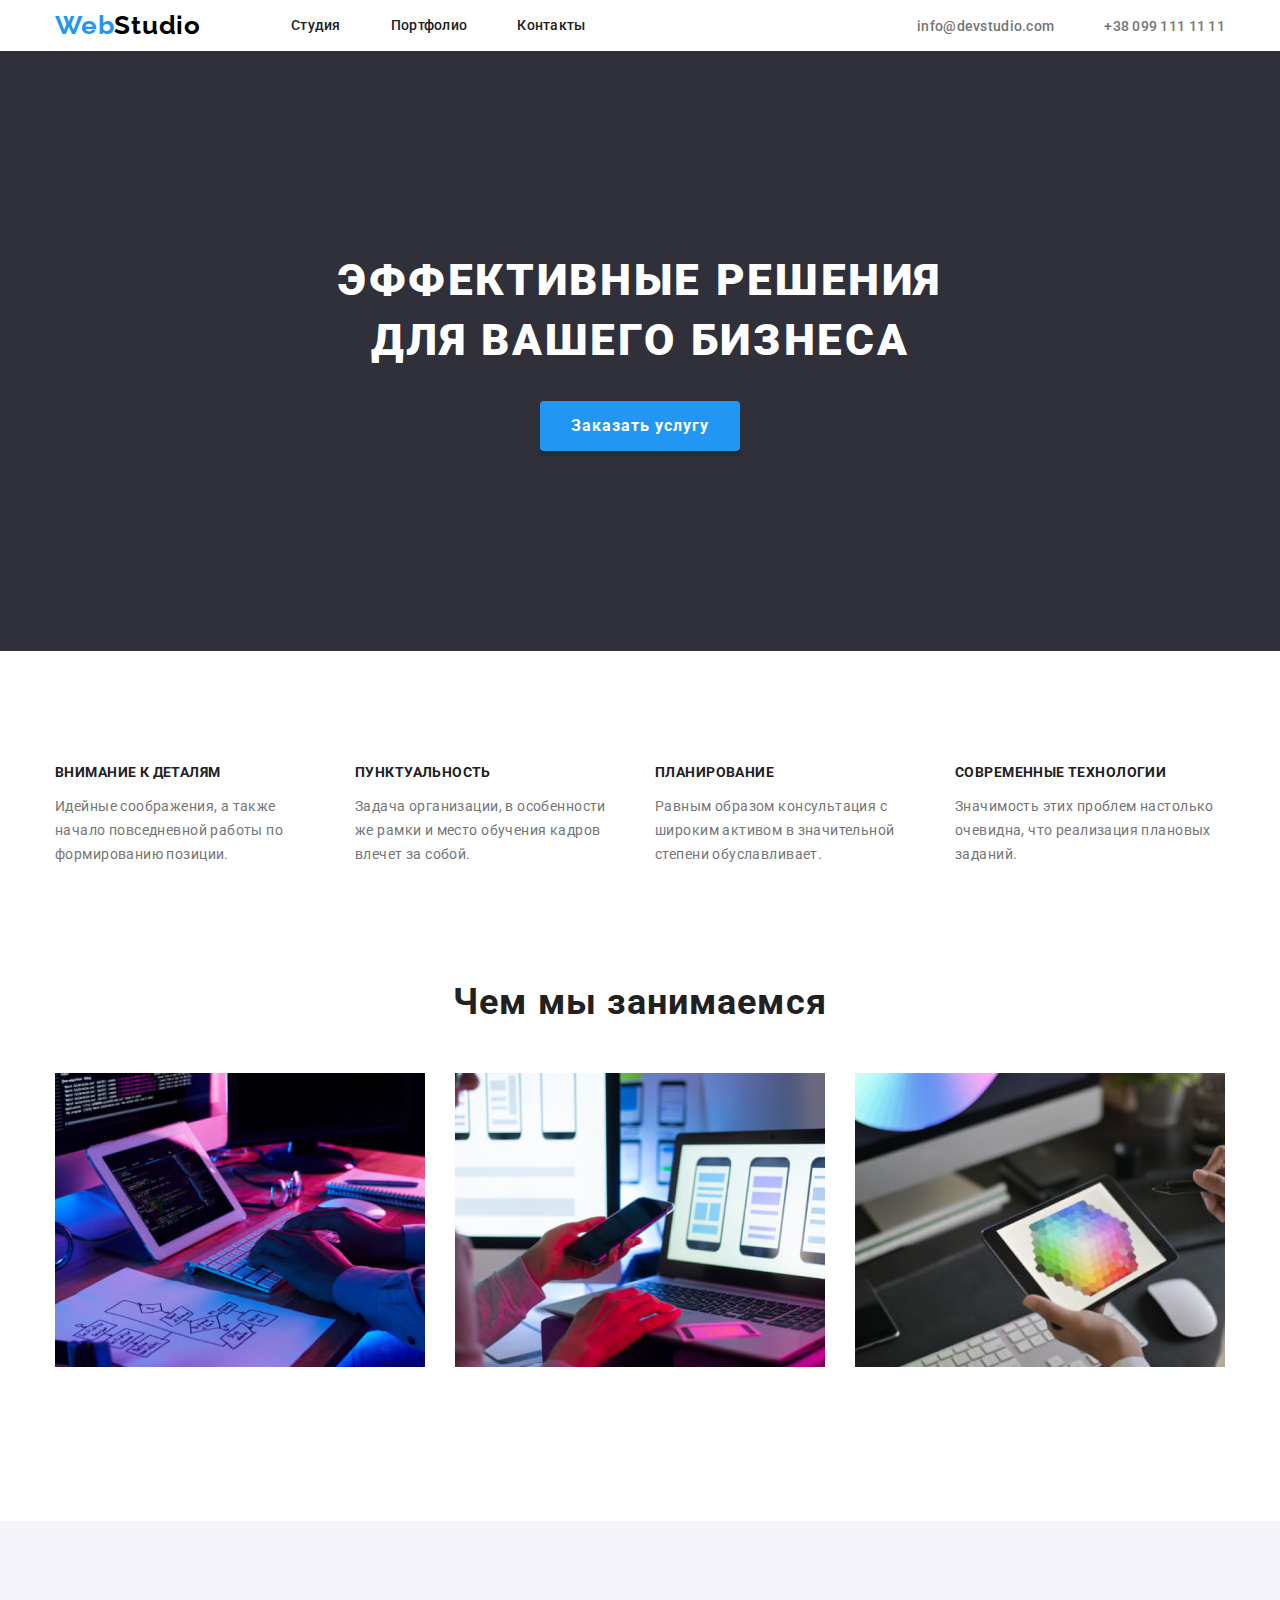
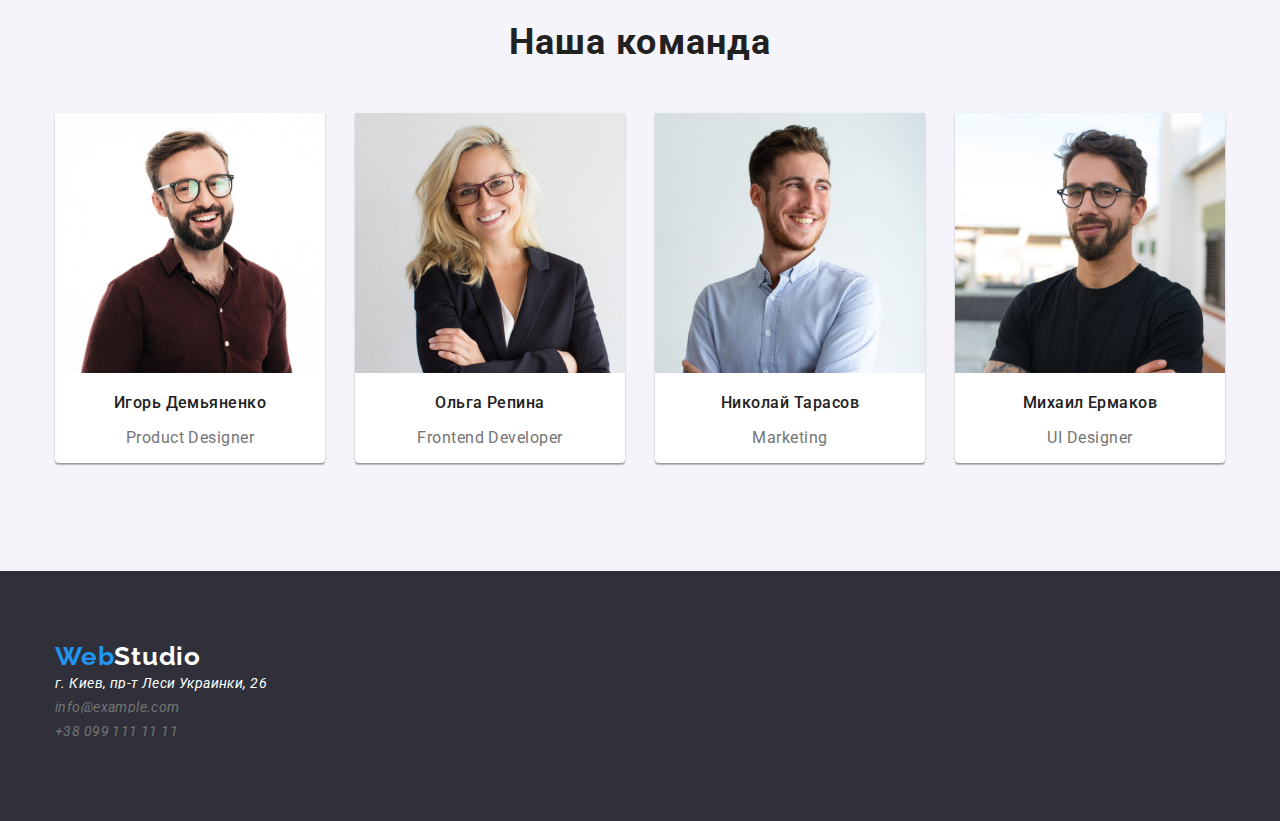
==== index.html @ aea8e9a0 "working day" ====
<!DOCTYPE html>
<html lang="ru">
  <head>
    <meta charset="UTF-8" />
    <meta http-equiv="X-UA-Compatible" content="IE=edge" />
    <meta name="viewport" content="width=device-width, initial-scale=1.0" />
    <title>Document</title>
    <link rel="stylesheet" href="./css/styles.css" />
    <link
      href="https://fonts.googleapis.com/css2?family=Raleway:wght@700&family=Roboto:ital,wght@0,500;0,700;0,900;1,400&display=swap"
      rel="stylesheet"
    />
  </head>

  <body>
    <header class="header container">
      <a class="link logo" href=""><span class="logo-blue">Web</span>Studio</a>
      <nav class="nav">
        <ul class="list-nav">
          <li class="item"><a class="link" href="./index.html">Студия</a></li>
          <li class="item">
            <a class="link" href="./portfolio.html">Портфолио</a>
          </li>
          <li class="item"><a class="link" href="">Контакты</a></li>
        </ul>
      </nav>
      <ul class="list-info">
        <li class="item"><a class="link" href="">info@devstudio.com</a></li>
        <li class="item"><a class="link" href="">+38 099 111 11 11</a></li>
      </ul>
    </header>
    <main>
      <section class="section-hero">
        <div class="container">
          <h1 class="title-hero">Эффективные решения для вашего бизнеса</h1>
          <button class="btn-hero" type="button">Заказать услугу</button>
        </div>
      </section>
      <section class="section-preference container">
        <h2 hidden>Наши преимущества</h2>
        <ul class="list">
          <li class="item">
            <h3 class="title-preference">Внимание к деталям</h3>
            <p class="txt">
              Идейные соображения, а также начало повседневной работы по
              формированию позиции.
            </p>
          </li>
          <li class="item">
            <h3 class="title-preference">Пунктуальность</h3>
            <p class="txt">
              Задача организации, в особенности же рамки и место обучения кадров
              влечет за собой.
            </p>
          </li>
          <li class="item">
            <h3 class="title-preference">Планирование</h3>
            <p class="txt">
              Равным образом консультация с широким активом в значительной
              степени обуславливает.
            </p>
          </li>
          <li class="item">
            <h3 class="title-preference">Современные технологии</h3>
            <p class="txt">
              Значимость этих проблем настолько очевидна, что реализация
              плановых заданий.
            </p>
          </li>
        </ul>
      </section>
      <section class="section-what-we-do container">
        <h2 class="title-what-we-do">Чем мы занимаемся</h2>
        <ul class="list">
          <li class="item">
            <img
              src="./imeges/img.jpg"
              alt="работа с компьютером"
              width="370"
              height="294"
            />
          </li>
          <li class="item">
            <img
              src="./imeges/img1.jpg"
              alt="работа с мобильним телефоном"
              width="370"
              height="294"
            />
          </li>
          <li class="item">
            <img
              src="./imeges/img2.jpg"
              alt="работа с планшетом"
              width="370"
              height="294"
            />
          </li>
        </ul>
      </section>
      <section class="section-our-team">
        <div class="container">
          <h2 class="title-our-team">Наша команда</h2>
          <ul class="list">
            <li class="item">
              <img
                src="./imeges/img3.jpg"
                alt="Фото Игоря Демьяненка"
                width="270"
                height="260"
              />
              <h3 class="title-name">Игорь Демьяненко</h3>
              <p class="txt-post" lang="en">Product Designer</p>
            </li>
            <li class="item">
              <img
                src="./imeges/img4.jpg"
                alt=" фото Ольги Репини"
                width="270"
                height="260"
              />
              <h3 class="title-name">Ольга Репина</h3>
              <p class="txt-post" lang="en">Frontend Developer</p>
            </li>
            <li class="item">
              <img
                src="./imeges/img5.jpg"
                alt="фото Николая Тарасова"
                width="270"
                height="260"
              />
              <h3 class="title-name">Николай Тарасов</h3>
              <p class="txt-post" lang="en">Marketing</p>
            </li>
            <li class="item">
              <img
                src="./imeges/img6.jpg"
                alt="фото Михаила Ермакова"
                width="270"
                height="260"
              />
              <h3 class="title-name">Михаил Ермаков</h3>
              <p class="txt-post" lang="en">UI Designer</p>
            </li>
          </ul>
        </div>
      </section>
    </main>
    <footer class="footer">
      <div class="container">
        <a class="link logo while" href=""
          ><span class="logo-blue">Web</span>Studio</a
        >
        <address>
          <p class="txt-address">г. Киев, пр-т Леси Украинки, 26</p>
          <ul class="list">
            <li class="item">
              <a class="link footer" href="">info@example.com</a>
            </li>
            <li class="item">
              <a class="link footer" href="">+38 099 111 11 11</a>
            </li>
          </ul>
        </address>
      </div>
    </footer>
  </body>
</html>
---- css/styles.css ----
:root {
     /*шрифти*/
     --main-font: Roboto, serif;
     --secondary-font: Raleway, serif;
     /*колір тексту*/
     --accent-cl: #2196F3;
     --main-txt-col: #212121;
     --secondary-txt-col: #757575;
     /*фон*/
     --secondary-bg-col: #F5F4FA;
     --dark-bg-col: #2F303A;
     /*кнопки*/
     --main-btn-col: #F5F4FA;
     --hero-bg-btn-col: #2196F3;
 }

 *,
 *::before,
 *::after {
     box-sizing: border-box;
 }

 body {
     font-family: var(--main-font);

     color: var(--secondary-txt-col);
     margin: 0px;
 }

 /*контейнер*/
 .container {
     max-width: 1200px;
     margin: 0 auto;
     padding: 0 15px;
 }

 /*навігація*/
 .nav {
     font-weight: 500;
     font-size: 14px;
     line-height: 1.14;
     letter-spacing: 0.02em;
 }

 /*хедер*/
 .header {

     margin-left: auto;
     margin-right: auto;
     width: 1200px;
     background: #FFFFFF;

     display: flex;
     align-items: center;
 }

 .nav .list-nav {
     display: flex;

     padding: 0px;
 }

 .list-nav .item {
     margin-right: 50px;


 }

 .list-nav .item:last-child {
     margin-right: 0px;
 }

 /*переваги*/


 .section-preference .item {
     width: 270px;
     margin-right: 30px;
 }

 .section-preference .list {
     margin: 0px;
     padding: 0px;
     display: flex;
     margin-top: 100px;
     margin-bottom: 100px;

 }

 .section-preference .item:last-child {
     margin-right: 0px;
 }

 /*Чем мы занимаемся*/

 .title-what-we-do {
     margin-bottom: 50px;
 }

 .section-what-we-do .list {
     padding: 0px;
     margin-bottom: 150px;

     display: flex;
     justify-content: center;



 }

 .section-what-we-do .list:last-child {
     margin-right: 0px;
 }

 .section-what-we-do .item {
     margin-right: 30px;
 }

 .section-what-we-do .item:last-child {
     margin-right: 0px;
 }

 /*наша команда*/
 .section-our-team {
     background: #F5F4FA;
     height: 650px;
     padding-top: 100px;
 }

 .title-our-team {
     margin: 0px;
     margin-bottom: 50px;
 }

 .section-our-team .list {
     margin: 0px;
     padding: 0px;
     margin-bottom: 50px;

     display: flex;

 }

 .section-our-team .item {
     background: #FFFFFF;
     box-shadow: 0px 1px 3px rgba(0, 0, 0, 0.12), 0px 1px 1px rgba(0, 0, 0, 0.14), 0px 2px 1px rgba(0, 0, 0, 0.2);
     border-radius: 0px 0px 4px 4px;

     margin-right: 30px;
 }

 .section-our-team .item:last-child {
     margin-right: 0px;
 }

 /*підвал*/
 .footer {
     padding-top: 10px;
     height: 250px;


 }

 .footer .container {
     margin-top: 60px;
     display: flex;
     display: block;
 }

 .footer .list {
     padding: 0px;
     margin: 0px;
 }

 .txt-address {
     margin: 0px;
 }

 /*портфоліо*/

 /*фільтр*/
 .section-filters {
     border-top-width: 1px;
     border-top-style: solid;
     border-top-color: #ECECEC;
 }

 .section-filters .list {
     padding: 0px;
     margin-top: 100px;
     margin-bottom: 40px;
     display: flex;
     justify-content: center;

 }

 .section-filters .btn {
     padding: 0px 20px;
     min-height: 40px;
     border: 0px;
     border-radius: 4px;
     margin-right: 10px;
 }

 .section-filters .item {
     margin-right: 10px;

 }

 .section-filters .item:last-child {
     margin-right: 0px;
 }

 /*каталог*/

 .section-catalog {
     max-width: 1206px;
     margin: auto;
     padding: 0px 15px;
     margin-bottom: 85px;
 }

 .section-catalog .list {
     margin: 0px;
     padding: 0px;
     display: flex;
     flex-wrap: wrap;


 }

 .section-catalog .item {

     margin-right: 30px;
     margin-bottom: 30px;
     border: 1px solid #EEEEEE;



 }

 .section-catalog .item:nth-child(3n) {
     margin-right: 0px;
 }

 /*список*/
 .list {
     list-style-type: none;
 }

 .item {
     list-style-type: none;
 }

 /*кнопки*/
 .btn {
     color: var(--main-txt-col);
     background-color: var(--secondary-bg-col);
     font-family: inherit;
     font-weight: 500;
     font-size: 16px;
     line-height: 1.62;
     text-align: center;
     letter-spacing: 0.03em;

 }

 .btn-hero {
     background-color: var(--hero-bg-btn-col);
     color: #FFFFFF;
     font-family: inherit;
     font-weight: 700;
     font-size: 16px;
     line-height: 1.88;
     text-align: center;
     letter-spacing: 0.06em;
     border: 0px;
     min-width: 200px;
     min-height: 50px;
     left: 700px;
     box-shadow: 0px 4px 4px rgba(0, 0, 0, 0.15);
     border-radius: 4px;
     margin: auto;
     display: block;
     padding: 0px 15px;
 }

 .btn:hover,
 .btn:focus {
     color: #FFFFFF;
     background: var(--accent-cl);
 }

 /*силки*/
 .link {
     color: var(--main-txt-col);
     text-decoration: none;
     font-family: var(--main-font);
     font-weight: 500;
     font-weight: 500;
     font-size: 14px;
     line-height: 1.14;
     letter-spacing: 0.02em;


 }

 .link:hover {
     color: var(--accent-cl);
 }

 .link:focus {
     color: var(--accent-cl);
 }

 .list-info {
     padding: 0px;
     display: flex;
     margin-left: auto;
 }

 .list-info .item+.item {
     margin-left: 50px;
 }

 .list-info .link {
     color: var(--secondary-txt-col);
     font-weight: 500;
     font-size: 14px;
     line-height: 1.14;
     letter-spacing: 0.02em;

 }

 .link.footer {
     color: var(--secondary-txt-col);
     font-weight: 400;
     font-size: 14px;
     line-height: 1.71;
     letter-spacing: 0.03em;
 }

 .footer:hover,
 .footer:focus {
     color: var(--accent-cl);
 }

 .link-catalog {

     text-decoration: none;
 }



 .link-catalog:hover,
 .link-catalog:focus {
     color: var(--accent-cl);

 }

 .txt-projects {
     font-weight: 400;
     font-size: 16px;
     line-height: 1.88;
     letter-spacing: 0.03em;
     color: var(--secondary-txt-col);
     margin: 20px 25px;


 }

 .title-projects {
     font-weight: 700;
     font-size: 18px;
     line-height: 2.0;
     letter-spacing: 0.06em;
     color: var(--main-txt-col);
     margin: 20px 25px;
 }



 /*лого*/

 .logo-blue {
     color: var(--accent-cl);
 }

 .logo {
     margin-right: 90px;

     color: #000000;
     font-family: var(--secondary-font);
     font-weight: 700;
     font-size: 26px;
     line-height: 1.19;
     letter-spacing: 0.03em;
 }

 .logo.while {
     color: #FFFFFF;
 }



 /*фони*/
 .section-hero {
     background-color: var(--dark-bg-col);
     height: 600px;
     display: flex;
     align-items: center;

 }

 .footer {
     background: #2F303A;
 }






 /*текст*/
 .txt {

     font-size: 14px;
     line-height: 1.71;
     letter-spacing: 0.03em;
 }

 .txt-post {

     line-height: 1.19;
     text-align: center;
     letter-spacing: 0.03em;
 }

 .txt-address {
     font-weight: 400;
     font-size: 14px;
     line-height: 1.71;
     letter-spacing: 0.03em;
     color: #FFFFFF;
 }





 /*заголовки*/
 .title-hero {
     color: #FFFFFF;
     font-weight: 900;
     font-size: 44px;
     line-height: 1.36;

     letter-spacing: 0.06em;
     text-transform: uppercase;
     max-width: 700px;
     text-align: center;
     margin: auto;
     margin-bottom: 30px;
 }

 .title-preference {
     font-family: var(--main-font);
     font-weight: 700;
     font-size: 14px;
     line-height: 1.14;
     letter-spacing: 0.03em;
     color: var(--main-txt-col);
     text-transform: uppercase;
 }

 .title-what-we-do {
     font-family: var(--main-font);
     font-weight: 700;
     font-size: 36px;
     line-height: 1.17;
     text-align: center;
     letter-spacing: 0.03em;
     color: var(--main-txt-col);
 }

 .title-our-team {

     font-weight: 700;
     font-size: 36px;
     line-height: 1.17;
     text-align: center;
     letter-spacing: 0.03em;
     color: var(--main-txt-col);
 }

 .title-name {

     font-weight: 500;
     font-size: 16px;
     line-height: 1.19;
     text-align: center;
     letter-spacing: 0.03em;
     color: var(--main-txt-col);
 }

 .title-projects {
     font-weight: 700;
     font-size: 18px;
     line-height: 2.0;
     letter-spacing: 0.06em;
     color: var(--main-txt-col);
 }




 /*
 .address {
     color: var(--secondary-txt-col);
     font-weight: 500;
     font-size: 14px;
     line-height: 1.14;
     letter-spacing: 0.02em;
     outline: 2px solid tomato;
 }

 .phone {
     color: var(--secondary-txt-col);
     font-weight: 500;
     font-size: 14px;
     line-height: 1.14;
     letter-spacing: 0.02em;
     outline: 2px solid tomato;
 }*/
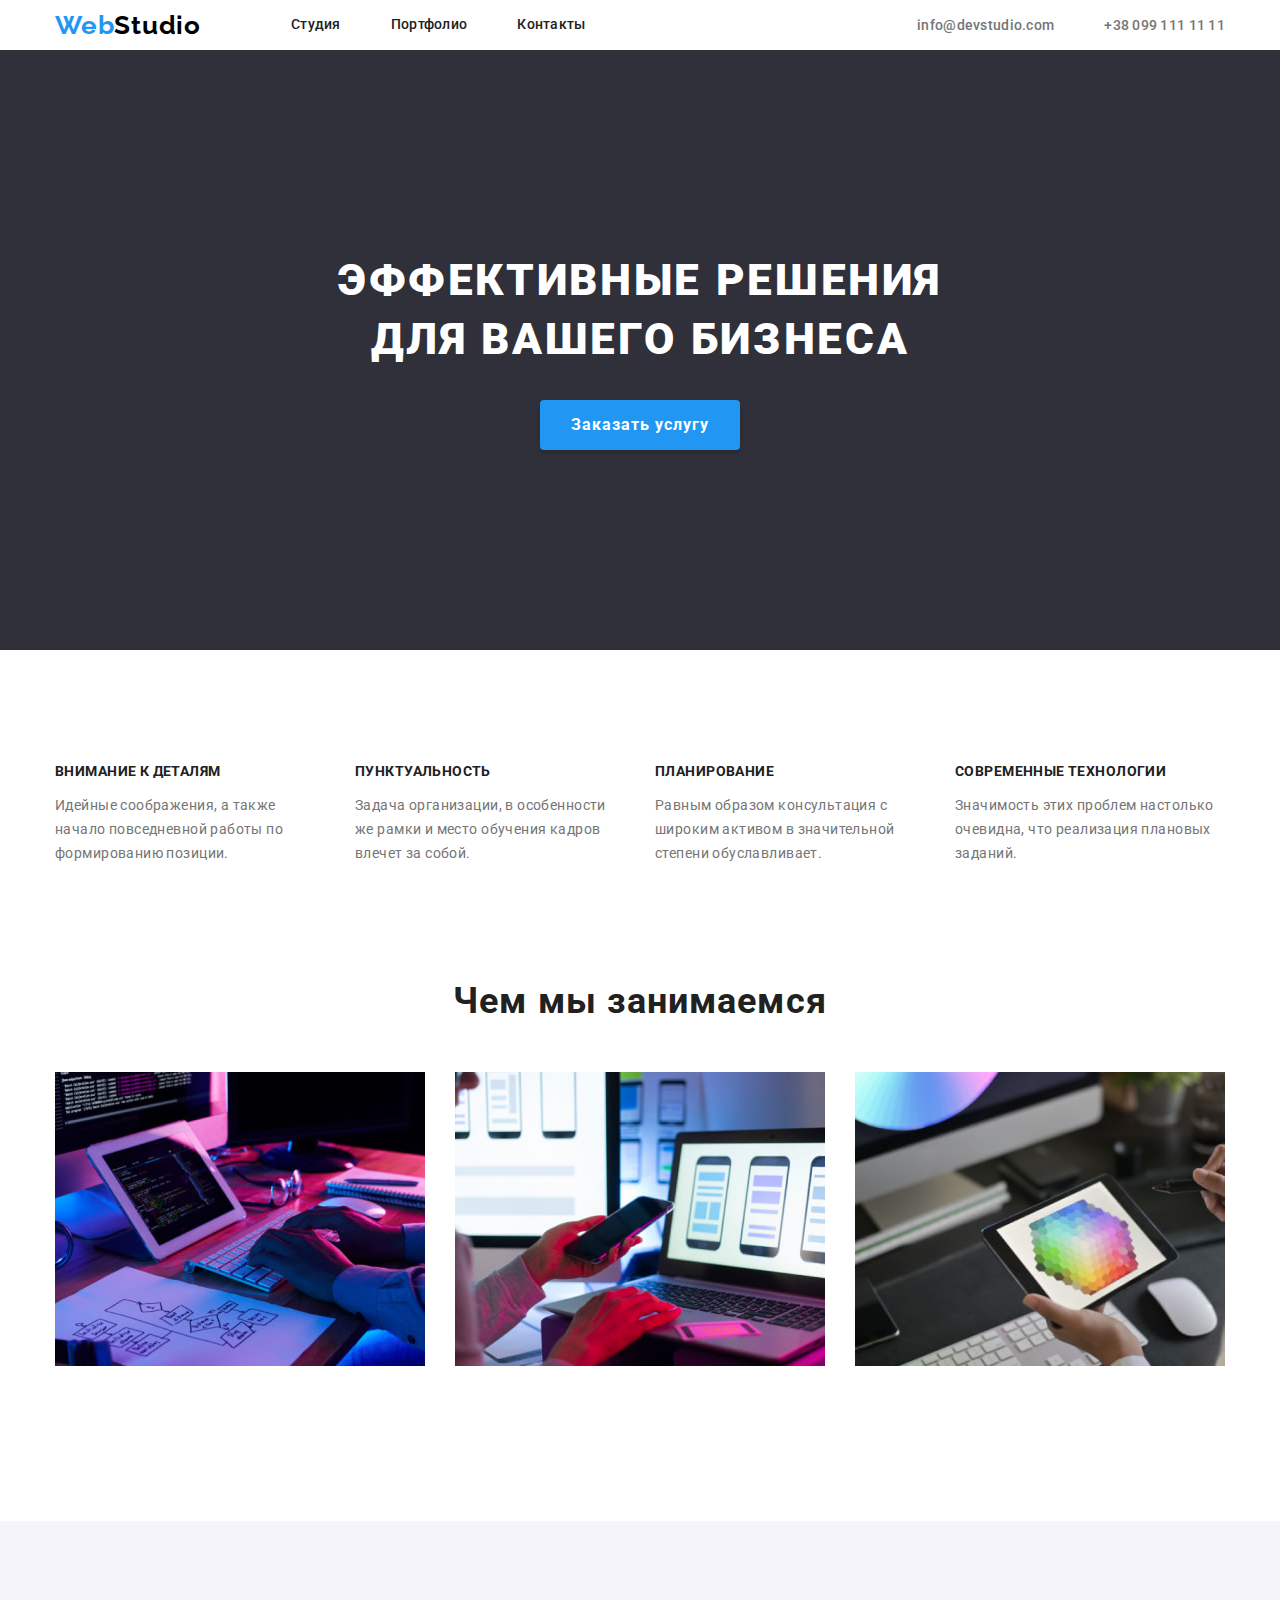
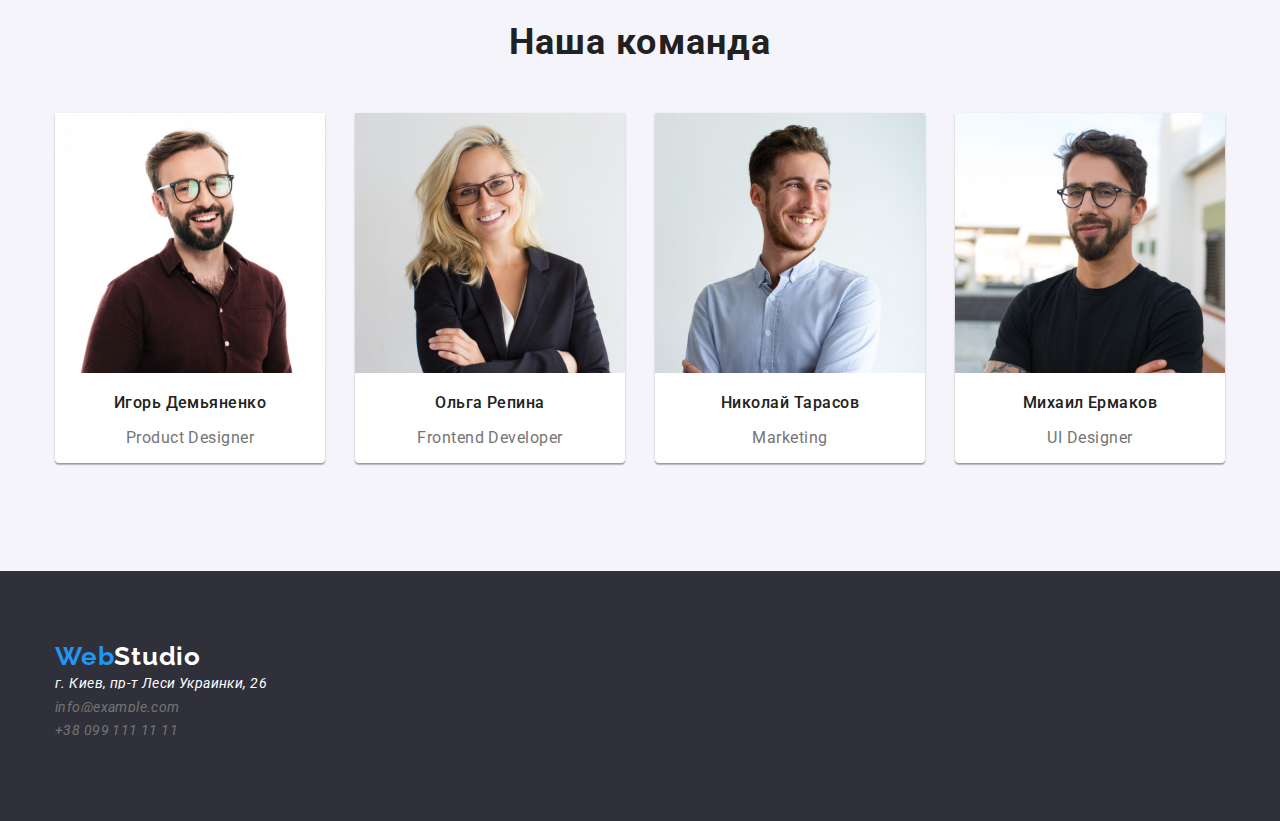
==== commit da39c25b: "додаю modern-normalize" ====
--- a/index.html
+++ b/index.html
@@ -5,11 +5,15 @@
     <meta http-equiv="X-UA-Compatible" content="IE=edge" />
     <meta name="viewport" content="width=device-width, initial-scale=1.0" />
     <title>Document</title>
-    <link rel="stylesheet" href="./css/styles.css" />
     <link
       href="https://fonts.googleapis.com/css2?family=Raleway:wght@700&family=Roboto:ital,wght@0,500;0,700;0,900;1,400&display=swap"
       rel="stylesheet"
     />
+    <link
+      rel="stylesheet"
+      href="https://cdnjs.cloudflare.com/ajax/libs/modern-normalize/1.1.0/modern-normalize.min.css"
+    />
+    <link rel="stylesheet" href="./css/styles.css" />
   </head>
 
   <body>
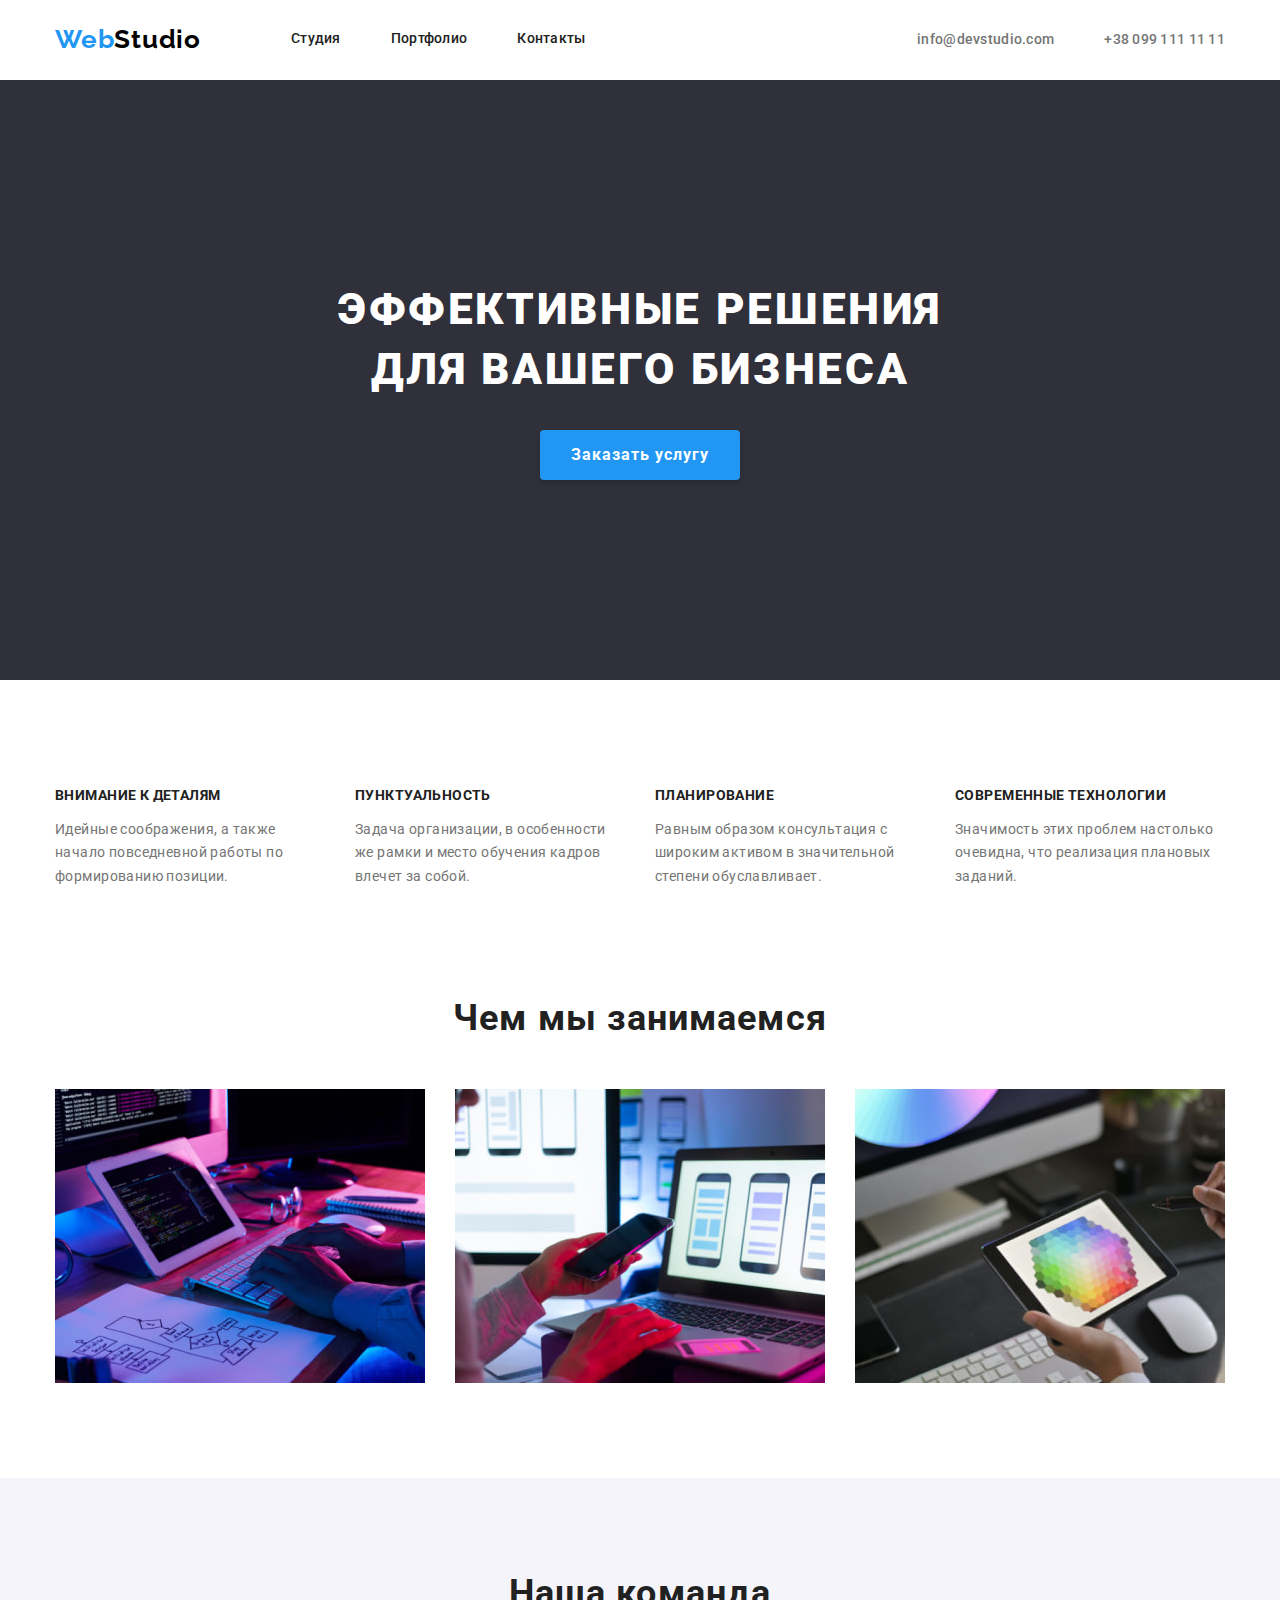
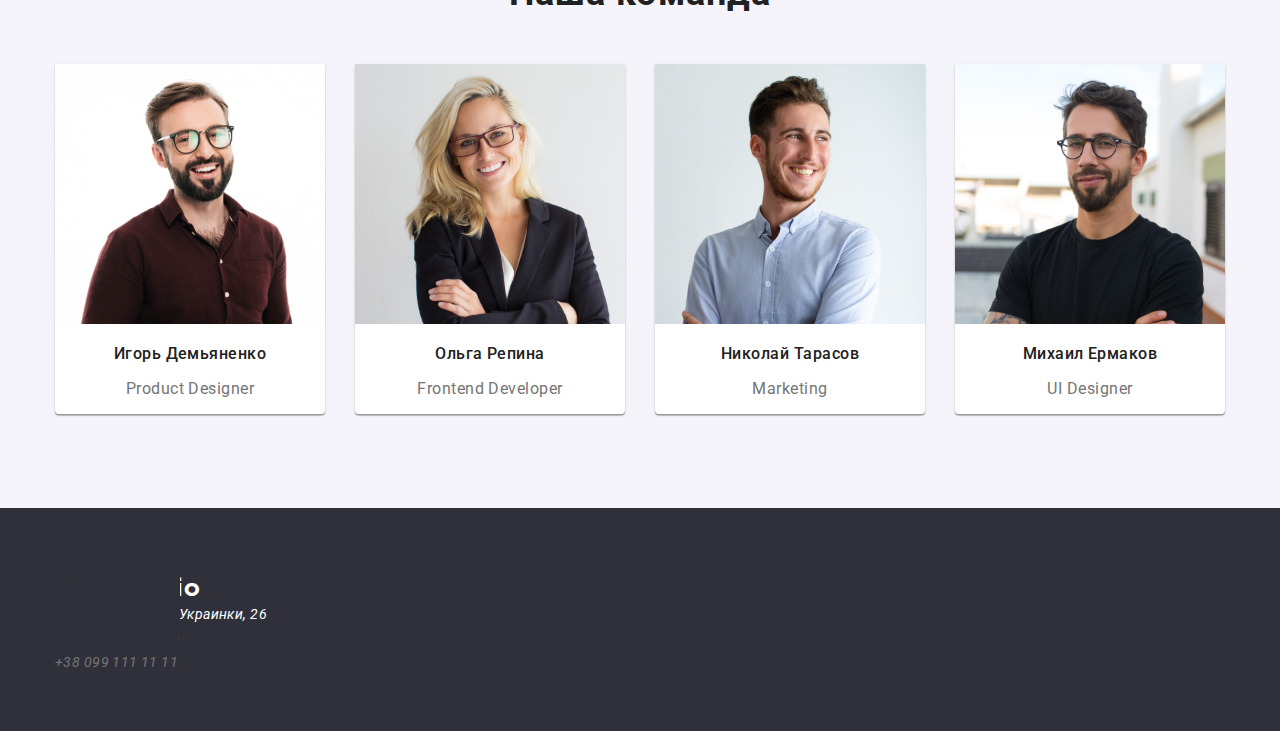
==== commit b2ea67a5: "error correction" ====
--- a/index.html
+++ b/index.html
@@ -6,7 +6,7 @@
     <meta name="viewport" content="width=device-width, initial-scale=1.0" />
     <title>Document</title>
     <link
-      href="https://fonts.googleapis.com/css2?family=Raleway:wght@700&family=Roboto:ital,wght@0,500;0,700;0,900;1,400&display=swap"
+      href="https://fonts.googleapis.com/css2?family=Raleway:wght@700&family=Roboto:wght@400;500;700;900&display=swap"
       rel="stylesheet"
     />
     <link
@@ -40,67 +40,71 @@
           <button class="btn-hero" type="button">Заказать услугу</button>
         </div>
       </section>
-      <section class="section-preference container">
-        <h2 hidden>Наши преимущества</h2>
-        <ul class="list">
-          <li class="item">
-            <h3 class="title-preference">Внимание к деталям</h3>
-            <p class="txt">
-              Идейные соображения, а также начало повседневной работы по
-              формированию позиции.
-            </p>
-          </li>
-          <li class="item">
-            <h3 class="title-preference">Пунктуальность</h3>
-            <p class="txt">
-              Задача организации, в особенности же рамки и место обучения кадров
-              влечет за собой.
-            </p>
-          </li>
-          <li class="item">
-            <h3 class="title-preference">Планирование</h3>
-            <p class="txt">
-              Равным образом консультация с широким активом в значительной
-              степени обуславливает.
-            </p>
-          </li>
-          <li class="item">
-            <h3 class="title-preference">Современные технологии</h3>
-            <p class="txt">
-              Значимость этих проблем настолько очевидна, что реализация
-              плановых заданий.
-            </p>
-          </li>
-        </ul>
+      <section class="section-preference">
+        <div class="container preference">
+          <h2 hidden>Наши преимущества</h2>
+          <ul class="list">
+            <li class="item">
+              <h3 class="title-preference">Внимание к деталям</h3>
+              <p class="txt">
+                Идейные соображения, а также начало повседневной работы по
+                формированию позиции.
+              </p>
+            </li>
+            <li class="item">
+              <h3 class="title-preference">Пунктуальность</h3>
+              <p class="txt">
+                Задача организации, в особенности же рамки и место обучения
+                кадров влечет за собой.
+              </p>
+            </li>
+            <li class="item">
+              <h3 class="title-preference">Планирование</h3>
+              <p class="txt">
+                Равным образом консультация с широким активом в значительной
+                степени обуславливает.
+              </p>
+            </li>
+            <li class="item">
+              <h3 class="title-preference">Современные технологии</h3>
+              <p class="txt">
+                Значимость этих проблем настолько очевидна, что реализация
+                плановых заданий.
+              </p>
+            </li>
+          </ul>
+        </div>
       </section>
-      <section class="section-what-we-do container">
-        <h2 class="title-what-we-do">Чем мы занимаемся</h2>
-        <ul class="list">
-          <li class="item">
-            <img
-              src="./imeges/img.jpg"
-              alt="работа с компьютером"
-              width="370"
-              height="294"
-            />
-          </li>
-          <li class="item">
-            <img
-              src="./imeges/img1.jpg"
-              alt="работа с мобильним телефоном"
-              width="370"
-              height="294"
-            />
-          </li>
-          <li class="item">
-            <img
-              src="./imeges/img2.jpg"
-              alt="работа с планшетом"
-              width="370"
-              height="294"
-            />
-          </li>
-        </ul>
+      <section class="section-what-we-do">
+        <div class="container what-we-do">
+          <h2 class="title-what-we-do">Чем мы занимаемся</h2>
+          <ul class="list">
+            <li class="item">
+              <img
+                src="./imeges/img.jpg"
+                alt="работа с компьютером"
+                width="370"
+                height="294"
+              />
+            </li>
+            <li class="item">
+              <img
+                src="./imeges/img1.jpg"
+                alt="работа с мобильним телефоном"
+                width="370"
+                height="294"
+              />
+            </li>
+            <li class="item">
+              <img
+                src="./imeges/img2.jpg"
+                alt="работа с планшетом"
+                width="370"
+                height="294"
+              />
+            </li>
+          </ul>
+        </div>
       </section>
       <section class="section-our-team">
         <div class="container">
--- a/css/styles.css
+++ b/css/styles.css
@@ -14,17 +14,22 @@
      --hero-bg-btn-col: #2196F3;
  }
 
- *,
- *::before,
- *::after {
-     box-sizing: border-box;
- }
+
 
  body {
      font-family: var(--main-font);
 
      color: var(--secondary-txt-col);
-     margin: 0px;
+ }
+
+ ul {
+     margin: 0px;
+     padding: 0px;
+ }
+
+ .section {
+     padding-top: 94px;
+     padding-bottom: 94px;
  }
 
  /*контейнер*/
@@ -44,7 +49,8 @@
 
  /*хедер*/
  .header {
-
+     padding-top: 24px;
+     padding-bottom: 25px;
      margin-left: auto;
      margin-right: auto;
      width: 1200px;
@@ -61,6 +67,7 @@
  }
 
  .list-nav .item {
+
      margin-right: 50px;
 
 
@@ -71,19 +78,20 @@
  }
 
  /*переваги*/
-
+ .section-preference {
+     padding-top: 94px;
+     padding-bottom: 94px;
+ }
 
  .section-preference .item {
      width: 270px;
      margin-right: 30px;
  }
 
- .section-preference .list {
-     margin: 0px;
-     padding: 0px;
-     display: flex;
-     margin-top: 100px;
-     margin-bottom: 100px;
+ .container.preference .list {
+     margin: 0px;
+     padding: 0px;
+     display: flex;
 
  }
 
@@ -92,14 +100,18 @@
  }
 
  /*Чем мы занимаемся*/
+ .section-what-we-do {
+     padding-bottom: 90px;
+ }
 
  .title-what-we-do {
+     margin: 0px;
      margin-bottom: 50px;
  }
 
- .section-what-we-do .list {
-     padding: 0px;
-     margin-bottom: 150px;
+ .container.what-we-do .list {
+     padding: 0px;
+
 
      display: flex;
      justify-content: center;
@@ -108,7 +120,7 @@
 
  }
 
- .section-what-we-do .list:last-child {
+ .container.what-we-do .list:last-child {
      margin-right: 0px;
  }
 
@@ -123,8 +135,10 @@
  /*наша команда*/
  .section-our-team {
      background: #F5F4FA;
-     height: 650px;
-     padding-top: 100px;
+
+     padding-top: 94px;
+     padding-bottom: 94px;
+
  }
 
  .title-our-team {
@@ -133,11 +147,10 @@
  }
 
  .section-our-team .list {
-     margin: 0px;
-     padding: 0px;
-     margin-bottom: 50px;
-
-     display: flex;
+     display: flex;
+     margin: 0px;
+     padding: 0px;
+
 
  }
 
@@ -154,22 +167,14 @@
  }
 
  /*підвал*/
+
  .footer {
-     padding-top: 10px;
-     height: 250px;
-
-
- }
-
- .footer .container {
-     margin-top: 60px;
-     display: flex;
-     display: block;
+     padding-top: 64px;
+     padding-bottom: 56px;
  }
 
  .footer .list {
      padding: 0px;
-     margin: 0px;
  }
 
  .txt-address {
@@ -179,68 +184,64 @@
  /*портфоліо*/
 
  /*фільтр*/
- .section-filters {
+ .section-catalog {
      border-top-width: 1px;
      border-top-style: solid;
      border-top-color: #ECECEC;
- }
-
- .section-filters .list {
-     padding: 0px;
-     margin-top: 100px;
-     margin-bottom: 40px;
+     padding-top: 104px;
+     padding-bottom: 84px;
+ }
+
+ .container.filters .list {
+     padding: 0px;
+     margin-bottom: 50px;
      display: flex;
      justify-content: center;
 
  }
 
- .section-filters .btn {
+ .container.filters .btn {
      padding: 0px 20px;
      min-height: 40px;
      border: 0px;
      border-radius: 4px;
-     margin-right: 10px;
- }
-
- .section-filters .item {
-     margin-right: 10px;
-
- }
-
- .section-filters .item:last-child {
+
+ }
+
+ .container.filters .item {
+     margin-right: 8px;
+
+ }
+
+ .container.filters .item:last-child {
      margin-right: 0px;
  }
 
  /*каталог*/
-
- .section-catalog {
-     max-width: 1206px;
-     margin: auto;
-     padding: 0px 15px;
-     margin-bottom: 85px;
- }
-
- .section-catalog .list {
-     margin: 0px;
-     padding: 0px;
+ .container.catalog .list {
      display: flex;
      flex-wrap: wrap;
-
-
- }
-
- .section-catalog .item {
+ }
+
+ .txt-catalog {
+     border-bottom: 1px solid #EEEEEE;
+     border-right: 1px solid #EEEEEE;
+     border-left: 1px solid #EEEEEE;
+     padding: 20px 24px;
+ }
+
+ .container.catalog .item {
 
      margin-right: 30px;
      margin-bottom: 30px;
-     border: 1px solid #EEEEEE;
-
-
-
- }
-
- .section-catalog .item:nth-child(3n) {
-     margin-right: 0px;
+ }
+
+ .container.catalog .item:nth-child(3n) {
+     margin-right: 0px;
+ }
+
+ .container.catalog .item:nth-last-child(-n + 3) {
+     margin-bottom: 0px;
  }
 
  /*список*/
@@ -359,23 +360,25 @@
  }
 
  .txt-projects {
+     margin: 0px;
      font-weight: 400;
      font-size: 16px;
      line-height: 1.88;
      letter-spacing: 0.03em;
      color: var(--secondary-txt-col);
-     margin: 20px 25px;
+
 
 
  }
 
  .title-projects {
+     margin: 0px;
+     margin-bottom: 4px;
      font-weight: 700;
      font-size: 18px;
      line-height: 2.0;
      letter-spacing: 0.06em;
      color: var(--main-txt-col);
-     margin: 20px 25px;
  }
 
 
@@ -406,7 +409,9 @@
  /*фони*/
  .section-hero {
      background-color: var(--dark-bg-col);
-     height: 600px;
+
+     padding-top: 200px;
+     padding-bottom: 200px;
      display: flex;
      align-items: center;
 
@@ -423,8 +428,11 @@
 
  /*текст*/
  .txt {
-
-     font-size: 14px;
+     font-family: 'Roboto';
+     font-style: normal;
+     font-weight: 400;
+     font-size: 14px;
+     color: #757575;
      line-height: 1.71;
      letter-spacing: 0.03em;
  }
@@ -504,6 +512,7 @@
  }
 
  .title-projects {
+     margin: 0px;
      font-weight: 700;
      font-size: 18px;
      line-height: 2.0;
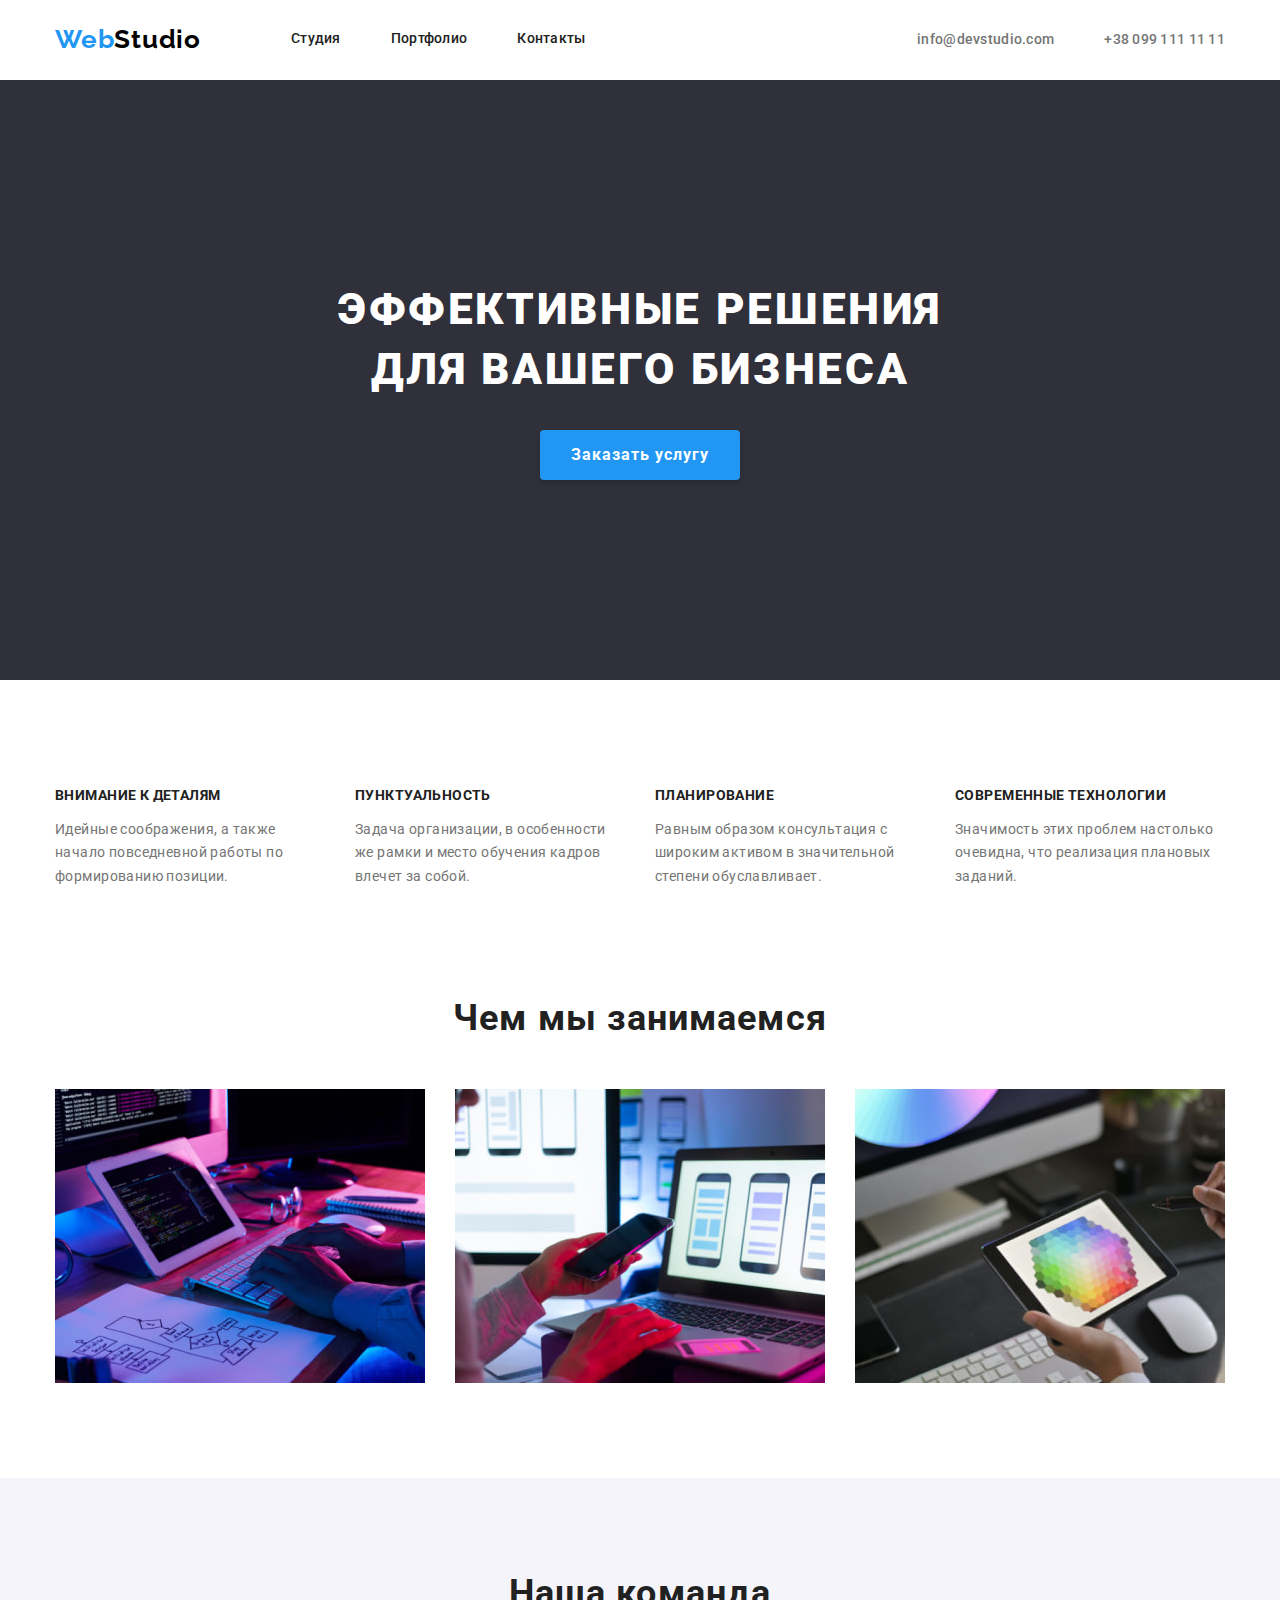
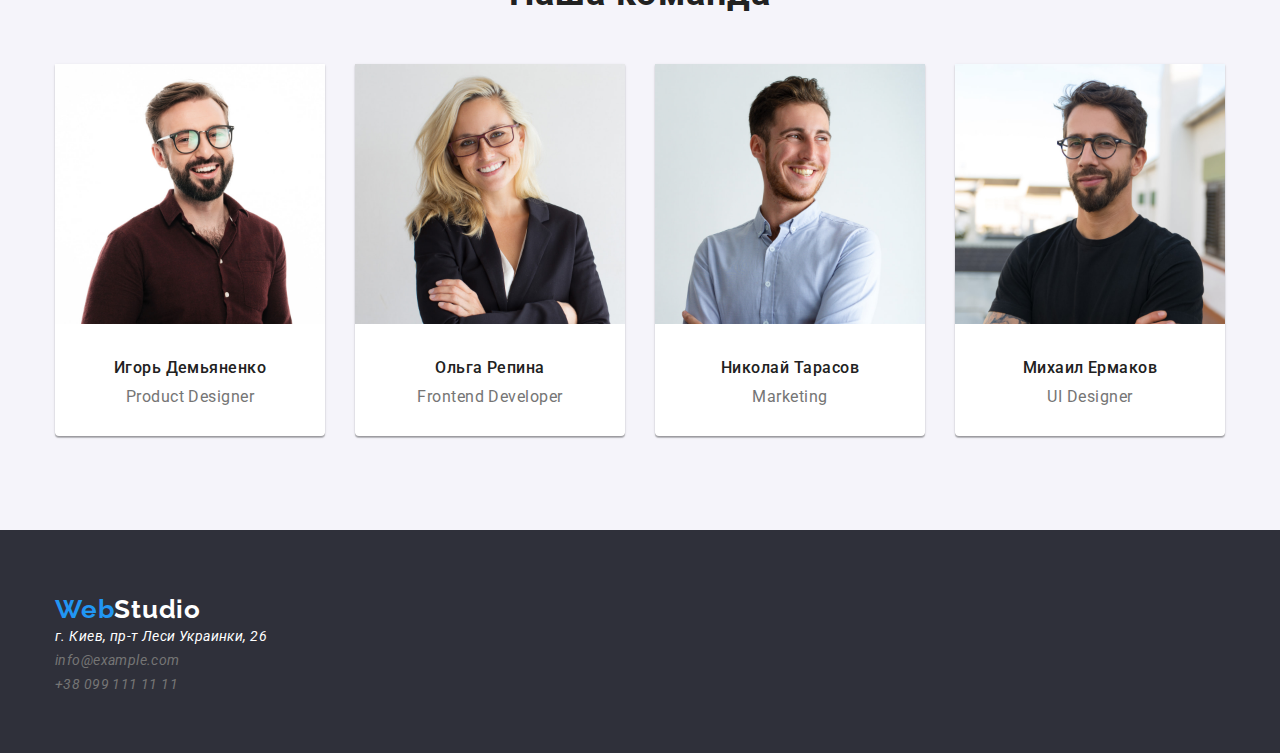
==== commit 50562b05: "доопрацювання дз" ====
--- a/index.html
+++ b/index.html
@@ -117,8 +117,10 @@
                 width="270"
                 height="260"
               />
-              <h3 class="title-name">Игорь Демьяненко</h3>
-              <p class="txt-post" lang="en">Product Designer</p>
+              <div class="txt-what-we-do">
+                <h3 class="title-name">Игорь Демьяненко</h3>
+                <p class="txt-post" lang="en">Product Designer</p>
+              </div>
             </li>
             <li class="item">
               <img
@@ -127,8 +129,10 @@
                 width="270"
                 height="260"
               />
-              <h3 class="title-name">Ольга Репина</h3>
-              <p class="txt-post" lang="en">Frontend Developer</p>
+              <div class="txt-what-we-do">
+                <h3 class="title-name">Ольга Репина</h3>
+                <p class="txt-post" lang="en">Frontend Developer</p>
+              </div>
             </li>
             <li class="item">
               <img
@@ -137,8 +141,10 @@
                 width="270"
                 height="260"
               />
-              <h3 class="title-name">Николай Тарасов</h3>
-              <p class="txt-post" lang="en">Marketing</p>
+              <div class="txt-what-we-do">
+                <h3 class="title-name">Николай Тарасов</h3>
+                <p class="txt-post" lang="en">Marketing</p>
+              </div>
             </li>
             <li class="item">
               <img
@@ -147,15 +153,17 @@
                 width="270"
                 height="260"
               />
-              <h3 class="title-name">Михаил Ермаков</h3>
-              <p class="txt-post" lang="en">UI Designer</p>
+              <div class="txt-what-we-do">
+                <h3 class="title-name">Михаил Ермаков</h3>
+                <p class="txt-post" lang="en">UI Designer</p>
+              </div>
             </li>
           </ul>
         </div>
       </section>
     </main>
     <footer class="footer">
-      <div class="container">
+      <div class="container footer">
         <a class="link logo while" href=""
           ><span class="logo-blue">Web</span>Studio</a
         >
--- a/css/styles.css
+++ b/css/styles.css
@@ -132,6 +132,10 @@
      margin-right: 0px;
  }
 
+ .txt-what-we-do {
+     padding: 30px 55px;
+ }
+
  /*наша команда*/
  .section-our-team {
      background: #F5F4FA;
@@ -168,7 +172,7 @@
 
  /*підвал*/
 
- .footer {
+ .container.footer {
      padding-top: 64px;
      padding-bottom: 56px;
  }
@@ -188,8 +192,8 @@
      border-top-width: 1px;
      border-top-style: solid;
      border-top-color: #ECECEC;
-     padding-top: 104px;
-     padding-bottom: 84px;
+     padding-top: 100px;
+     padding-bottom: 100px;
  }
 
  .container.filters .list {
@@ -438,7 +442,7 @@
  }
 
  .txt-post {
-
+     margin: 0px;
      line-height: 1.19;
      text-align: center;
      letter-spacing: 0.03em;
@@ -502,7 +506,8 @@
  }
 
  .title-name {
-
+     margin: 0px;
+     margin-bottom: 10px;
      font-weight: 500;
      font-size: 16px;
      line-height: 1.19;
